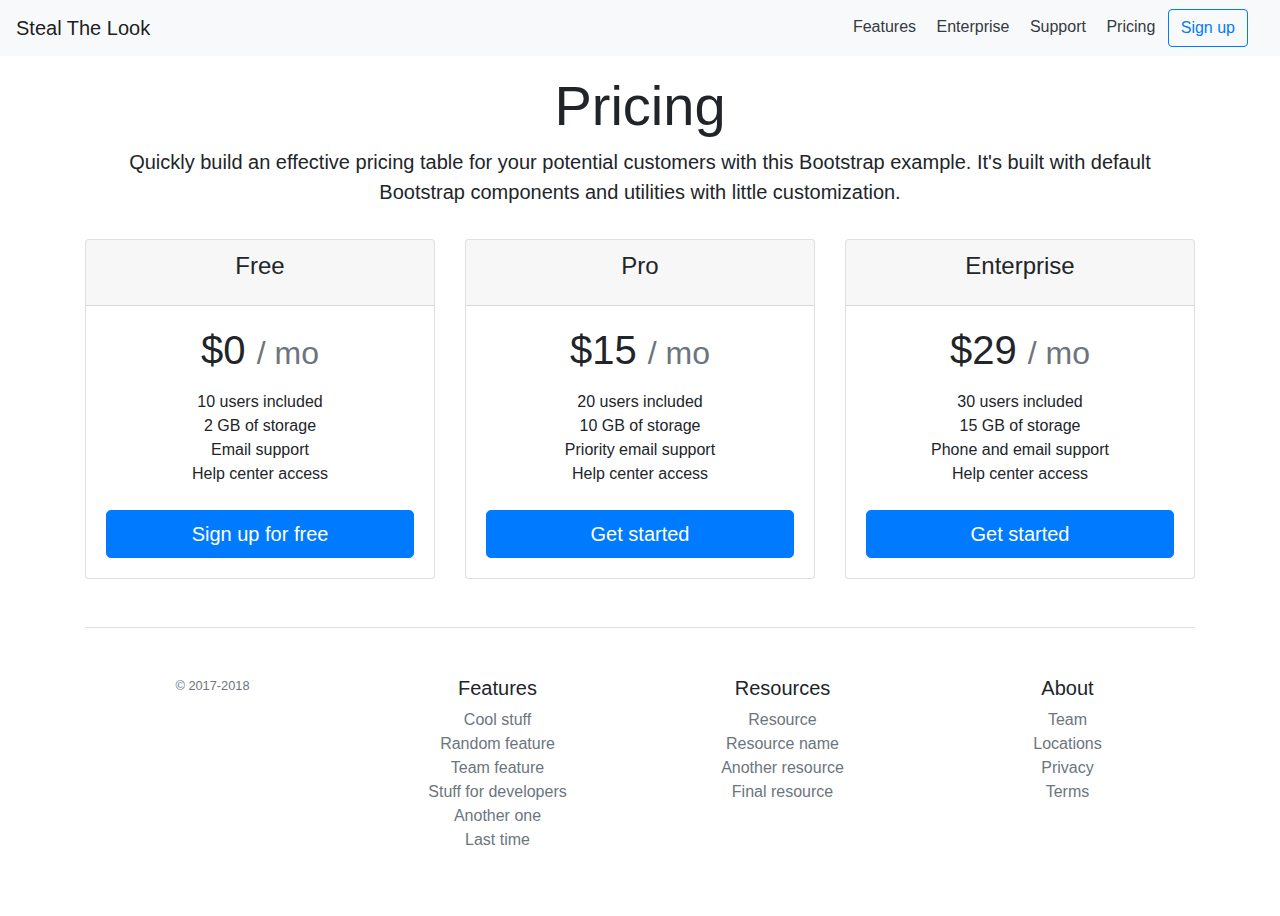
==== index.html @ 4ec42b8b "meu primeiro commit" ====
<!DOCTYPE html>
<html lang="en">
    <head>
        <meta charset="utf-8">
            <title>
                Document
            </title>
            <script src="scripts.js" type="text/javascript">
            </script>
            <link href="https://stackpath.bootstrapcdn.com/bootstrap/4.1.3/css/bootstrap.min.css" rel="stylesheet">
                <link href="style.css" rel="stylesheet">
                </link>
            </link>
        </meta>
    </head>
    <body>
        <div class="navbar navbar-light bg-light shadow-sm align-items-center">
            <span class="navbar-brand mb-0 h1">
                Steal The Look
            </span>
            <nav class="my-2 my-md-0 mr-md-3 text">
                <a class="p-2 text-dark" href="#">
                    Features
                </a>
                <a class="p-2 text-dark" href="#">
                    Enterprise
                </a>
                <a class="p-2 text-dark" href="#">
                    Support
                </a>
                <a class="p-2 text-dark" href="#">
                    Pricing
                </a>
                <a class="btn btn-outline-primary" href="#">
                    Sign up
                </a>
            </nav>
        </div>

        
        <div class="container">
            <div class="pricing-header p-3 text-center">
                <h1 class="display-4">
                    Pricing
                </h1>
                <p class="lead">
                    Quickly build an effective pricing table for your potential customers with this Bootstrap example. It's built with default Bootstrap components and utilities with little customization.
                </p>
            </div>
            <div class="card-deck text-center">
                <div class="card">
                    <div class="card-header">
                        <h4 class="card-title font-weight-normal">
                            Free
                        </h4>
                    </div>
                    <div class="card-body">
                        <h1 class="card-title pricing-card-title">
                            $0
                            <small class="text-muted">
                                / mo
                            </small>
                        </h1>
                        <ul class="list-unstyled mt-3 mb-4">
                            <li>
                                10 users included
                            </li>
                            <li>
                                2 GB of storage
                            </li>
                            <li>
                                Email support
                            </li>
                            <li>
                                Help center access
                            </li>
                        </ul>
                        <button class="btn btn-lg btn-block btn-primary" type="button">
                            Sign up for free
                        </button>
                    </div>
                </div>
                <div class="card">
                    <div class="card-header">
                        <h4 class="card-title font-weight-normal">
                            Pro
                        </h4>
                    </div>
                    <div class="card-body">
                        <h1 class="card-title pricing-card-title">
                            $15
                            <small class="text-muted">
                                / mo
                            </small>
                        </h1>
                        <ul class="list-unstyled mt-3 mb-4">
                            <li>
                                20 users included
                            </li>
                            <li>
                                10 GB of storage
                            </li>
                            <li>
                                Priority email support
                            </li>
                            <li>
                                Help center access
                            </li>
                        </ul>
                        <button class="btn btn-lg btn-block btn-primary" type="button">
                            Get started
                        </button>
                    </div>
                </div>
                <div class="card">
                    <div class="card-header">
                        <h4 class="card-title font-weight-normal">
                            Enterprise
                        </h4>
                    </div>
                    <div class="card-body">
                        <h1 class="card-title pricing-card-title">
                            $29
                            <small class="text-muted">
                                / mo
                            </small>
                        </h1>
                        <ul class="list-unstyled mt-3 mb-4">
                            <li>
                                30 users included
                            </li>
                            <li>
                                15 GB of storage
                            </li>
                            <li>
                                Phone and email support
                            </li>
                            <li>
                                Help center access
                            </li>
                        </ul>
                        <button class="btn btn-lg btn-block btn-primary" type="button">
                            Get started
                        </button>
                    </div>
                </div>
            </div>
            <footer class="pt-4 my-md-5 pt-md-5 border-top">
                <div class="row text-center">
                    <div class="col-12 col-md">
                            <small class="d-block mb-3 text-muted">
                                © 2017-2018
                            </small>
                        </img>
                    </div>
                    <div class="col-4 col-md">
                        <h5>
                            Features
                        </h5>
                        <ul class="list-unstyled text-small">
                            <li>
                                <a class="text-muted" href="#">
                                    Cool stuff
                                </a>
                            </li>
                            <li>
                                <a class="text-muted" href="#">
                                    Random feature
                                </a>
                            </li>
                            <li>
                                <a class="text-muted" href="#">
                                    Team feature
                                </a>
                            </li>
                            <li>
                                <a class="text-muted" href="#">
                                    Stuff for developers
                                </a>
                            </li>
                            <li>
                                <a class="text-muted" href="#">
                                    Another one
                                </a>
                            </li>
                            <li>
                                <a class="text-muted" href="#">
                                    Last time
                                </a>
                            </li>
                        </ul>
                    </div>
                    <div class="col-4 col-md">
                        <h5>
                            Resources
                        </h5>
                        <ul class="list-unstyled text-small">
                            <li>
                                <a class="text-muted" href="#">
                                    Resource
                                </a>
                            </li>
                            <li>
                                <a class="text-muted" href="#">
                                    Resource name
                                </a>
                            </li>
                            <li>
                                <a class="text-muted" href="#">
                                    Another resource
                                </a>
                            </li>
                            <li>
                                <a class="text-muted" href="#">
                                    Final resource
                                </a>
                            </li>
                        </ul>
                    </div>
                    <div class="col-4 col-md">
                        <h5>
                            About
                        </h5>
                        <ul class="list-unstyled text-small">
                            <li>
                                <a class="text-muted" href="#">
                                    Team
                                </a>
                            </li>
                            <li>
                                <a class="text-muted" href="#">
                                    Locations
                                </a>
                            </li>
                            <li>
                                <a class="text-muted" href="#">
                                    Privacy
                                </a>
                            </li>
                            <li>
                                <a class="text-muted" href="#">
                                    Terms
                                </a>
                            </li>
                        </ul>
                    </div>
                </div>
            </footer>
        </div>
    </body>
</html>
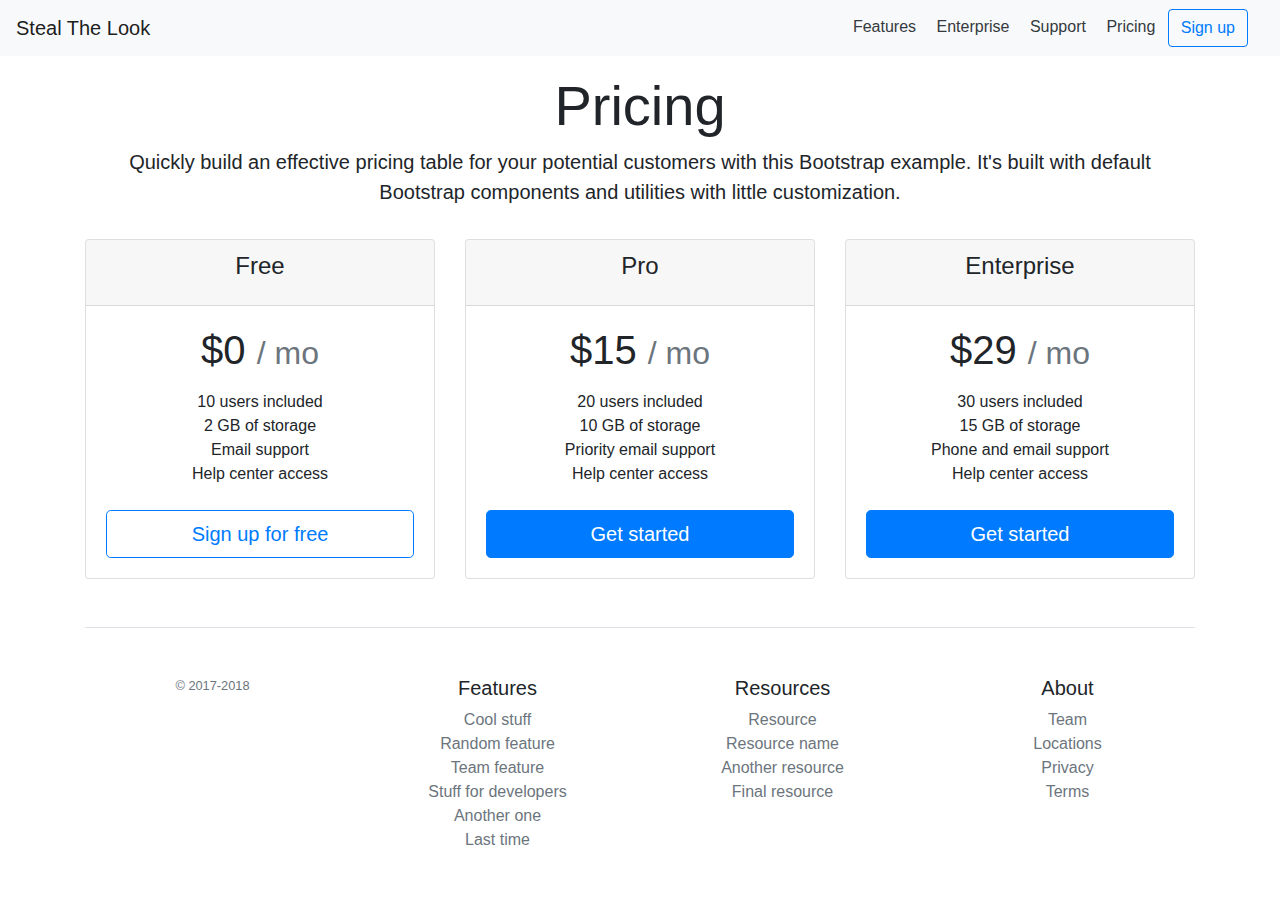
==== commit 26a4b560: "alterei botão para padrão outline" ====
--- a/index.html
+++ b/index.html
@@ -1,251 +1,251 @@
-<!DOCTYPE html>
-<html lang="en">
-    <head>
-        <meta charset="utf-8">
-            <title>
-                Document
-            </title>
-            <script src="scripts.js" type="text/javascript">
-            </script>
-            <link href="https://stackpath.bootstrapcdn.com/bootstrap/4.1.3/css/bootstrap.min.css" rel="stylesheet">
-                <link href="style.css" rel="stylesheet">
-                </link>
-            </link>
-        </meta>
-    </head>
-    <body>
-        <div class="navbar navbar-light bg-light shadow-sm align-items-center">
-            <span class="navbar-brand mb-0 h1">
-                Steal The Look
-            </span>
-            <nav class="my-2 my-md-0 mr-md-3 text">
-                <a class="p-2 text-dark" href="#">
-                    Features
-                </a>
-                <a class="p-2 text-dark" href="#">
-                    Enterprise
-                </a>
-                <a class="p-2 text-dark" href="#">
-                    Support
-                </a>
-                <a class="p-2 text-dark" href="#">
-                    Pricing
-                </a>
-                <a class="btn btn-outline-primary" href="#">
-                    Sign up
-                </a>
-            </nav>
-        </div>
-
-        
-        <div class="container">
-            <div class="pricing-header p-3 text-center">
-                <h1 class="display-4">
-                    Pricing
-                </h1>
-                <p class="lead">
-                    Quickly build an effective pricing table for your potential customers with this Bootstrap example. It's built with default Bootstrap components and utilities with little customization.
-                </p>
-            </div>
-            <div class="card-deck text-center">
-                <div class="card">
-                    <div class="card-header">
-                        <h4 class="card-title font-weight-normal">
-                            Free
-                        </h4>
-                    </div>
-                    <div class="card-body">
-                        <h1 class="card-title pricing-card-title">
-                            $0
-                            <small class="text-muted">
-                                / mo
-                            </small>
-                        </h1>
-                        <ul class="list-unstyled mt-3 mb-4">
-                            <li>
-                                10 users included
-                            </li>
-                            <li>
-                                2 GB of storage
-                            </li>
-                            <li>
-                                Email support
-                            </li>
-                            <li>
-                                Help center access
-                            </li>
-                        </ul>
-                        <button class="btn btn-lg btn-block btn-primary" type="button">
-                            Sign up for free
-                        </button>
-                    </div>
-                </div>
-                <div class="card">
-                    <div class="card-header">
-                        <h4 class="card-title font-weight-normal">
-                            Pro
-                        </h4>
-                    </div>
-                    <div class="card-body">
-                        <h1 class="card-title pricing-card-title">
-                            $15
-                            <small class="text-muted">
-                                / mo
-                            </small>
-                        </h1>
-                        <ul class="list-unstyled mt-3 mb-4">
-                            <li>
-                                20 users included
-                            </li>
-                            <li>
-                                10 GB of storage
-                            </li>
-                            <li>
-                                Priority email support
-                            </li>
-                            <li>
-                                Help center access
-                            </li>
-                        </ul>
-                        <button class="btn btn-lg btn-block btn-primary" type="button">
-                            Get started
-                        </button>
-                    </div>
-                </div>
-                <div class="card">
-                    <div class="card-header">
-                        <h4 class="card-title font-weight-normal">
-                            Enterprise
-                        </h4>
-                    </div>
-                    <div class="card-body">
-                        <h1 class="card-title pricing-card-title">
-                            $29
-                            <small class="text-muted">
-                                / mo
-                            </small>
-                        </h1>
-                        <ul class="list-unstyled mt-3 mb-4">
-                            <li>
-                                30 users included
-                            </li>
-                            <li>
-                                15 GB of storage
-                            </li>
-                            <li>
-                                Phone and email support
-                            </li>
-                            <li>
-                                Help center access
-                            </li>
-                        </ul>
-                        <button class="btn btn-lg btn-block btn-primary" type="button">
-                            Get started
-                        </button>
-                    </div>
-                </div>
-            </div>
-            <footer class="pt-4 my-md-5 pt-md-5 border-top">
-                <div class="row text-center">
-                    <div class="col-12 col-md">
-                            <small class="d-block mb-3 text-muted">
-                                © 2017-2018
-                            </small>
-                        </img>
-                    </div>
-                    <div class="col-4 col-md">
-                        <h5>
-                            Features
-                        </h5>
-                        <ul class="list-unstyled text-small">
-                            <li>
-                                <a class="text-muted" href="#">
-                                    Cool stuff
-                                </a>
-                            </li>
-                            <li>
-                                <a class="text-muted" href="#">
-                                    Random feature
-                                </a>
-                            </li>
-                            <li>
-                                <a class="text-muted" href="#">
-                                    Team feature
-                                </a>
-                            </li>
-                            <li>
-                                <a class="text-muted" href="#">
-                                    Stuff for developers
-                                </a>
-                            </li>
-                            <li>
-                                <a class="text-muted" href="#">
-                                    Another one
-                                </a>
-                            </li>
-                            <li>
-                                <a class="text-muted" href="#">
-                                    Last time
-                                </a>
-                            </li>
-                        </ul>
-                    </div>
-                    <div class="col-4 col-md">
-                        <h5>
-                            Resources
-                        </h5>
-                        <ul class="list-unstyled text-small">
-                            <li>
-                                <a class="text-muted" href="#">
-                                    Resource
-                                </a>
-                            </li>
-                            <li>
-                                <a class="text-muted" href="#">
-                                    Resource name
-                                </a>
-                            </li>
-                            <li>
-                                <a class="text-muted" href="#">
-                                    Another resource
-                                </a>
-                            </li>
-                            <li>
-                                <a class="text-muted" href="#">
-                                    Final resource
-                                </a>
-                            </li>
-                        </ul>
-                    </div>
-                    <div class="col-4 col-md">
-                        <h5>
-                            About
-                        </h5>
-                        <ul class="list-unstyled text-small">
-                            <li>
-                                <a class="text-muted" href="#">
-                                    Team
-                                </a>
-                            </li>
-                            <li>
-                                <a class="text-muted" href="#">
-                                    Locations
-                                </a>
-                            </li>
-                            <li>
-                                <a class="text-muted" href="#">
-                                    Privacy
-                                </a>
-                            </li>
-                            <li>
-                                <a class="text-muted" href="#">
-                                    Terms
-                                </a>
-                            </li>
-                        </ul>
-                    </div>
-                </div>
-            </footer>
-        </div>
-    </body>
-</html>
+<!DOCTYPE html>
+<html lang="en">
+    <head>
+        <meta charset="utf-8">
+            <title>
+                Document
+            </title>
+            <script src="scripts.js" type="text/javascript">
+            </script>
+            <link href="https://stackpath.bootstrapcdn.com/bootstrap/4.1.3/css/bootstrap.min.css" rel="stylesheet">
+                <link href="style.css" rel="stylesheet">
+                </link>
+            </link>
+        </meta>
+    </head>
+    <body>
+        <div class="navbar navbar-light bg-light shadow-sm align-items-center">
+            <span class="navbar-brand mb-0 h1">
+                Steal The Look
+            </span>
+            <nav class="my-2 my-md-0 mr-md-3 text">
+                <a class="p-2 text-dark" href="#">
+                    Features
+                </a>
+                <a class="p-2 text-dark" href="#">
+                    Enterprise
+                </a>
+                <a class="p-2 text-dark" href="#">
+                    Support
+                </a>
+                <a class="p-2 text-dark" href="#">
+                    Pricing
+                </a>
+                <a class="btn btn-outline-primary" href="#">
+                    Sign up
+                </a>
+            </nav>
+        </div>
+
+        
+        <div class="container">
+            <div class="pricing-header p-3 text-center">
+                <h1 class="display-4">
+                    Pricing
+                </h1>
+                <p class="lead">
+                    Quickly build an effective pricing table for your potential customers with this Bootstrap example. It's built with default Bootstrap components and utilities with little customization.
+                </p>
+            </div>
+            <div class="card-deck text-center">
+                <div class="card">
+                    <div class="card-header">
+                        <h4 class="card-title font-weight-normal">
+                            Free
+                        </h4>
+                    </div>
+                    <div class="card-body">
+                        <h1 class="card-title pricing-card-title">
+                            $0
+                            <small class="text-muted">
+                                / mo
+                            </small>
+                        </h1>
+                        <ul class="list-unstyled mt-3 mb-4">
+                            <li>
+                                10 users included
+                            </li>
+                            <li>
+                                2 GB of storage
+                            </li>
+                            <li>
+                                Email support
+                            </li>
+                            <li>
+                                Help center access
+                            </li>
+                        </ul>
+                        <button class="btn btn-lg btn-block btn-outline-primary" type="button">
+                            Sign up for free
+                        </button>
+                    </div>
+                </div>
+                <div class="card">
+                    <div class="card-header">
+                        <h4 class="card-title font-weight-normal">
+                            Pro
+                        </h4>
+                    </div>
+                    <div class="card-body">
+                        <h1 class="card-title pricing-card-title">
+                            $15
+                            <small class="text-muted">
+                                / mo
+                            </small>
+                        </h1>
+                        <ul class="list-unstyled mt-3 mb-4">
+                            <li>
+                                20 users included
+                            </li>
+                            <li>
+                                10 GB of storage
+                            </li>
+                            <li>
+                                Priority email support
+                            </li>
+                            <li>
+                                Help center access
+                            </li>
+                        </ul>
+                        <button class="btn btn-lg btn-block btn-primary" type="button">
+                            Get started
+                        </button>
+                    </div>
+                </div>
+                <div class="card">
+                    <div class="card-header">
+                        <h4 class="card-title font-weight-normal">
+                            Enterprise
+                        </h4>
+                    </div>
+                    <div class="card-body">
+                        <h1 class="card-title pricing-card-title">
+                            $29
+                            <small class="text-muted">
+                                / mo
+                            </small>
+                        </h1>
+                        <ul class="list-unstyled mt-3 mb-4">
+                            <li>
+                                30 users included
+                            </li>
+                            <li>
+                                15 GB of storage
+                            </li>
+                            <li>
+                                Phone and email support
+                            </li>
+                            <li>
+                                Help center access
+                            </li>
+                        </ul>
+                        <button class="btn btn-lg btn-block btn-primary" type="button">
+                            Get started
+                        </button>
+                    </div>
+                </div>
+            </div>
+            <footer class="pt-4 my-md-5 pt-md-5 border-top">
+                <div class="row text-center">
+                    <div class="col-12 col-md">
+                            <small class="d-block mb-3 text-muted">
+                                © 2017-2018
+                            </small>
+                        </img>
+                    </div>
+                    <div class="col-4 col-md">
+                        <h5>
+                            Features
+                        </h5>
+                        <ul class="list-unstyled text-small">
+                            <li>
+                                <a class="text-muted" href="#">
+                                    Cool stuff
+                                </a>
+                            </li>
+                            <li>
+                                <a class="text-muted" href="#">
+                                    Random feature
+                                </a>
+                            </li>
+                            <li>
+                                <a class="text-muted" href="#">
+                                    Team feature
+                                </a>
+                            </li>
+                            <li>
+                                <a class="text-muted" href="#">
+                                    Stuff for developers
+                                </a>
+                            </li>
+                            <li>
+                                <a class="text-muted" href="#">
+                                    Another one
+                                </a>
+                            </li>
+                            <li>
+                                <a class="text-muted" href="#">
+                                    Last time
+                                </a>
+                            </li>
+                        </ul>
+                    </div>
+                    <div class="col-4 col-md">
+                        <h5>
+                            Resources
+                        </h5>
+                        <ul class="list-unstyled text-small">
+                            <li>
+                                <a class="text-muted" href="#">
+                                    Resource
+                                </a>
+                            </li>
+                            <li>
+                                <a class="text-muted" href="#">
+                                    Resource name
+                                </a>
+                            </li>
+                            <li>
+                                <a class="text-muted" href="#">
+                                    Another resource
+                                </a>
+                            </li>
+                            <li>
+                                <a class="text-muted" href="#">
+                                    Final resource
+                                </a>
+                            </li>
+                        </ul>
+                    </div>
+                    <div class="col-4 col-md">
+                        <h5>
+                            About
+                        </h5>
+                        <ul class="list-unstyled text-small">
+                            <li>
+                                <a class="text-muted" href="#">
+                                    Team
+                                </a>
+                            </li>
+                            <li>
+                                <a class="text-muted" href="#">
+                                    Locations
+                                </a>
+                            </li>
+                            <li>
+                                <a class="text-muted" href="#">
+                                    Privacy
+                                </a>
+                            </li>
+                            <li>
+                                <a class="text-muted" href="#">
+                                    Terms
+                                </a>
+                            </li>
+                        </ul>
+                    </div>
+                </div>
+            </footer>
+        </div>
+    </body>
+</html>
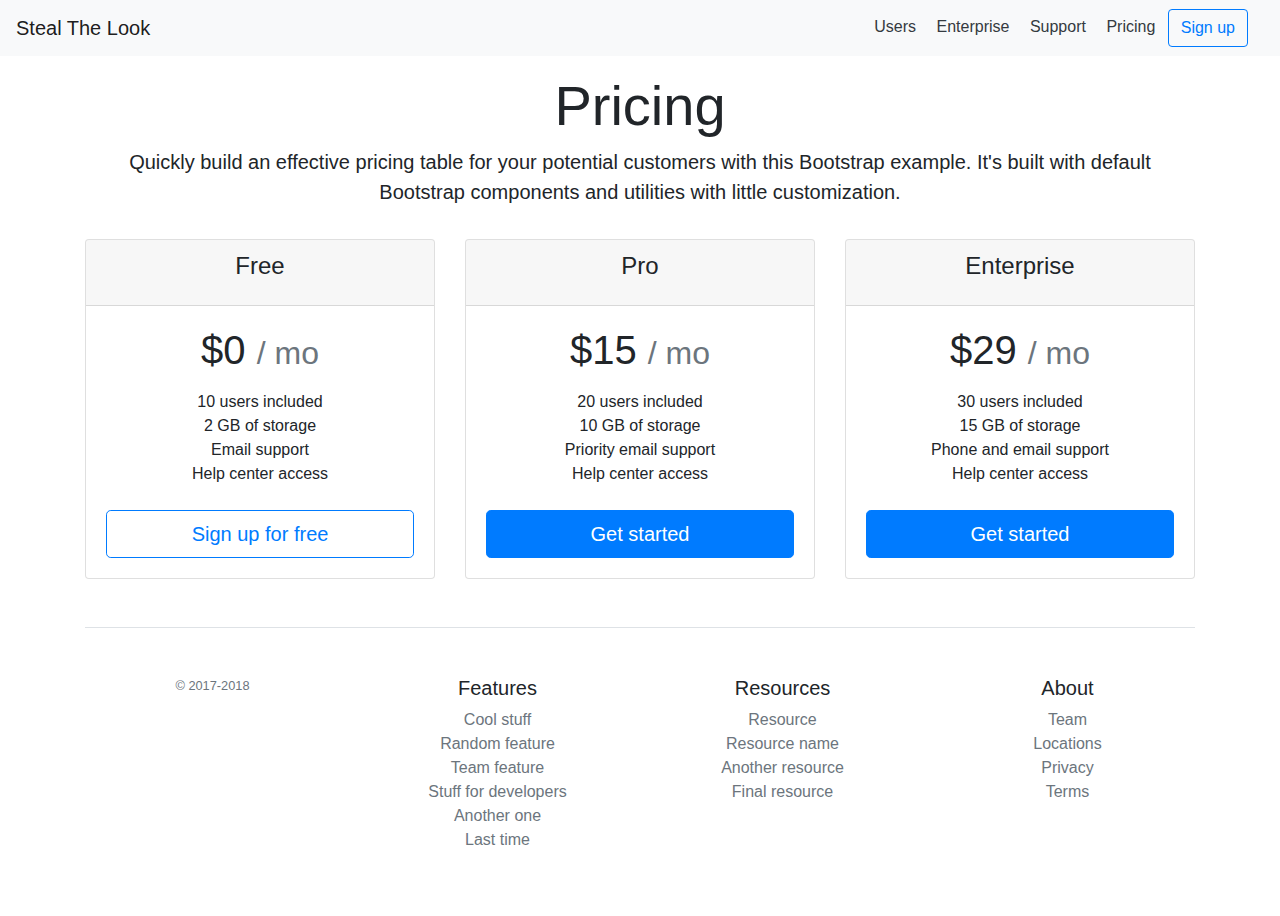
==== commit 0f268d53: "update" ====
--- a/index.html
+++ b/index.html
@@ -5,8 +5,7 @@
             <title>
                 Document
             </title>
-            <script src="scripts.js" type="text/javascript">
-            </script>
+           
             <link href="https://stackpath.bootstrapcdn.com/bootstrap/4.1.3/css/bootstrap.min.css" rel="stylesheet">
                 <link href="style.css" rel="stylesheet">
                 </link>
@@ -19,8 +18,8 @@
                 Steal The Look
             </span>
             <nav class="my-2 my-md-0 mr-md-3 text">
-                <a class="p-2 text-dark" href="#">
-                    Features
+                <a class="p-2 text-dark" href="users.html">
+                    Users
                 </a>
                 <a class="p-2 text-dark" href="#">
                     Enterprise
@@ -35,9 +34,7 @@
                     Sign up
                 </a>
             </nav>
-        </div>
-
-        
+        </div>       
         <div class="container">
             <div class="pricing-header p-3 text-center">
                 <h1 class="display-4">
@@ -75,7 +72,7 @@
                                 Help center access
                             </li>
                         </ul>
-                        <button class="btn btn-lg btn-block btn-outline-primary" type="button">
+                        <button id="btn-1" class="btn btn-lg btn-block btn-outline-primary" type="button">
                             Sign up for free
                         </button>
                     </div>
@@ -107,7 +104,7 @@
                                 Help center access
                             </li>
                         </ul>
-                        <button class="btn btn-lg btn-block btn-primary" type="button">
+                        <button id="btn-2" class="btn btn-lg btn-block btn-primary" type="button">
                             Get started
                         </button>
                     </div>
@@ -139,7 +136,7 @@
                                 Help center access
                             </li>
                         </ul>
-                        <button class="btn btn-lg btn-block btn-primary" type="button">
+                        <button id="btn-3" class="btn btn-lg btn-block btn-primary" type="button">
                             Get started
                         </button>
                     </div>
@@ -247,5 +244,7 @@
                 </div>
             </footer>
         </div>
+         <script src="scripts.js" type="text/javascript"></script>
+
     </body>
 </html>
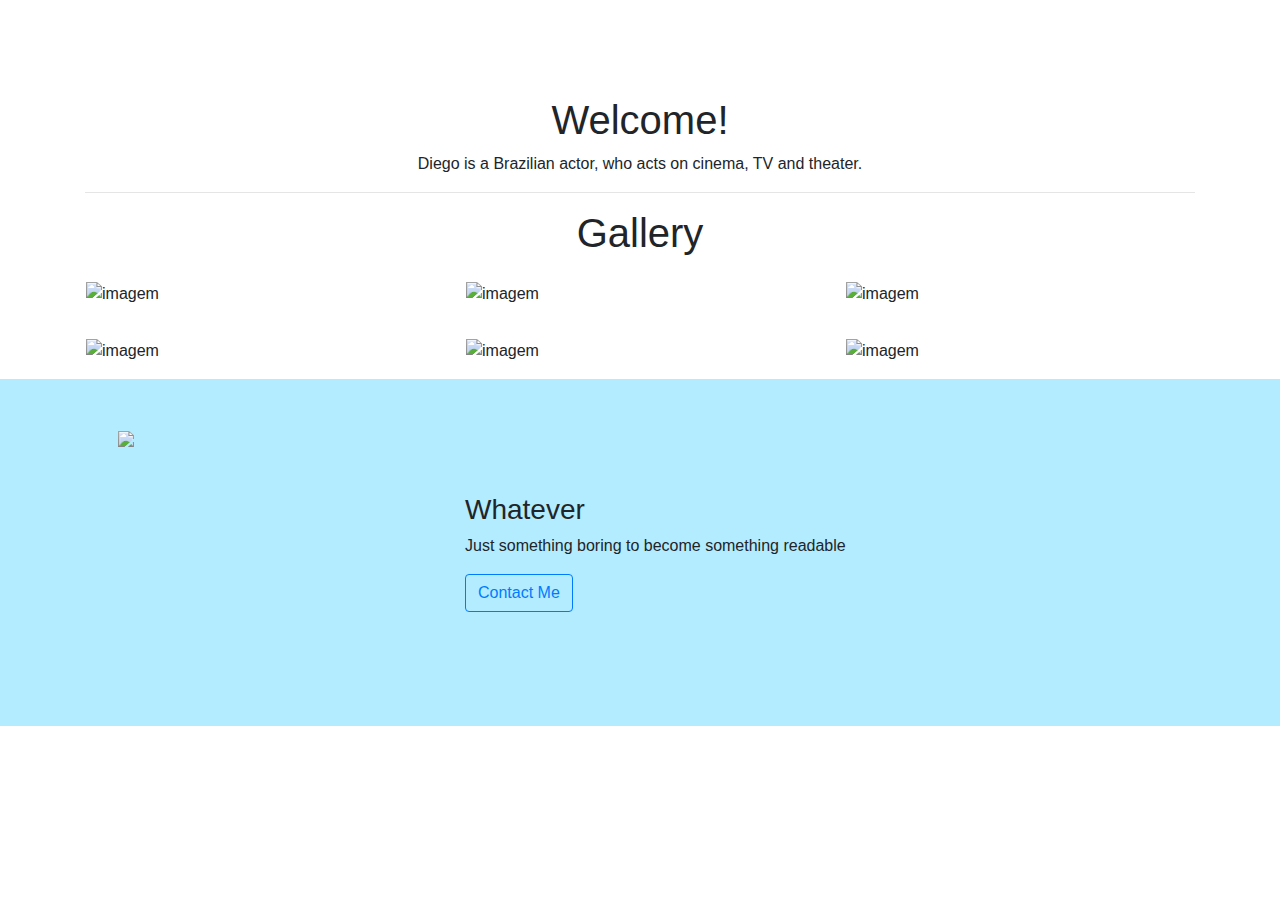
==== commit be0ab09e: "atualizado estrutura do blog para criação de novo site" ====
--- a/index.html
+++ b/index.html
@@ -5,7 +5,6 @@
             <title>
                 Document
             </title>
-           
             <link href="https://stackpath.bootstrapcdn.com/bootstrap/4.1.3/css/bootstrap.min.css" rel="stylesheet">
                 <link href="style.css" rel="stylesheet">
                 </link>
@@ -13,238 +12,79 @@
         </meta>
     </head>
     <body>
-        <div class="navbar navbar-light bg-light shadow-sm align-items-center">
-            <span class="navbar-brand mb-0 h1">
-                Steal The Look
-            </span>
-            <nav class="my-2 my-md-0 mr-md-3 text">
-                <a class="p-2 text-dark" href="users.html">
-                    Users
-                </a>
-                <a class="p-2 text-dark" href="#">
-                    Enterprise
-                </a>
-                <a class="p-2 text-dark" href="#">
-                    Support
-                </a>
-                <a class="p-2 text-dark" href="#">
-                    Pricing
-                </a>
-                <a class="btn btn-outline-primary" href="#">
-                    Sign up
-                </a>
-            </nav>
-        </div>       
+        <div class="container-fluid">
+            <div class="row primeiro-bloco">
+                <div class="col-sm">
+                    <h1 class="text-white text-center">
+                        Diego Versali
+                    </h1>
+                    <p class="text-white text-center">
+                        Actor
+                    </p>
+                </div>
+            </div>
+        </div>
         <div class="container">
-            <div class="pricing-header p-3 text-center">
-                <h1 class="display-4">
-                    Pricing
-                </h1>
-                <p class="lead">
-                    Quickly build an effective pricing table for your potential customers with this Bootstrap example. It's built with default Bootstrap components and utilities with little customization.
-                </p>
+            <div class="row segundo-bloco">
+                <div class="col-sm">
+                    <h1 class="text-center">
+                        Welcome!
+                    </h1>
+                    <p class="text-center">
+                        Diego is a Brazilian actor, who acts on cinema, TV and theater.
+                    </p>
+                    <hr>
+                        <h1 class="text-center">
+                            Gallery
+                        </h1>
+                    </hr>
+                </div>
             </div>
-            <div class="card-deck text-center">
-                <div class="card">
-                    <div class="card-header">
-                        <h4 class="card-title font-weight-normal">
-                            Free
-                        </h4>
+            <div class="row">
+                <div class="col-md-4 p-3">
+                    <img alt="imagem" class="img-fluid" src="https://source.unsplash.com/random/500x500">
+                    </img>
+                </div>
+                <div class="col-md-4 p-3">
+                    <img alt="imagem" class="img-fluid" src="https://source.unsplash.com/random/500x500">
+                    </img>
+                </div>
+                <div class="col-md-4 p-3">
+                    <img alt="imagem" class="img-fluid" src="https://source.unsplash.com/random/500x500">
+                    </img>
+                </div>
+            </div>
+            <div class="row">
+                <div class="col-md-4 p-3">
+                    <img alt="imagem" class="img-fluid" src="https://source.unsplash.com/random/500x500">
+                    </img>
+                </div>
+                <div class="col-md-4 p-3">
+                    <img alt="imagem" class="img-fluid" src="https://source.unsplash.com/random/500x500">
+                    </img>
+                </div>
+                <div class="col-md-4 p-3">
+                    <img alt="imagem" class="img-fluid" src="https://source.unsplash.com/random/500x500">
+                    </img>
+                </div>
+            </div>
+        </div>
+        <div class="container-fluid" id="bg">
+            <div class="container">
+                <div class="terceiro-bloco row">
+                    <div class="col-md-4 p-5 box-image">
+                        <img class="img-fluid" src="https://source.unsplash.com/random/500x500">
+                        
                     </div>
-                    <div class="card-body">
-                        <h1 class="card-title pricing-card-title">
-                            $0
-                            <small class="text-muted">
-                                / mo
-                            </small>
-                        </h1>
-                        <ul class="list-unstyled mt-3 mb-4">
-                            <li>
-                                10 users included
-                            </li>
-                            <li>
-                                2 GB of storage
-                            </li>
-                            <li>
-                                Email support
-                            </li>
-                            <li>
-                                Help center access
-                            </li>
-                        </ul>
-                        <button id="btn-1" class="btn btn-lg btn-block btn-outline-primary" type="button">
-                            Sign up for free
-                        </button>
-                    </div>
-                </div>
-                <div class="card">
-                    <div class="card-header">
-                        <h4 class="card-title font-weight-normal">
-                            Pro
-                        </h4>
-                    </div>
-                    <div class="card-body">
-                        <h1 class="card-title pricing-card-title">
-                            $15
-                            <small class="text-muted">
-                                / mo
-                            </small>
-                        </h1>
-                        <ul class="list-unstyled mt-3 mb-4">
-                            <li>
-                                20 users included
-                            </li>
-                            <li>
-                                10 GB of storage
-                            </li>
-                            <li>
-                                Priority email support
-                            </li>
-                            <li>
-                                Help center access
-                            </li>
-                        </ul>
-                        <button id="btn-2" class="btn btn-lg btn-block btn-primary" type="button">
-                            Get started
-                        </button>
-                    </div>
-                </div>
-                <div class="card">
-                    <div class="card-header">
-                        <h4 class="card-title font-weight-normal">
-                            Enterprise
-                        </h4>
-                    </div>
-                    <div class="card-body">
-                        <h1 class="card-title pricing-card-title">
-                            $29
-                            <small class="text-muted">
-                                / mo
-                            </small>
-                        </h1>
-                        <ul class="list-unstyled mt-3 mb-4">
-                            <li>
-                                30 users included
-                            </li>
-                            <li>
-                                15 GB of storage
-                            </li>
-                            <li>
-                                Phone and email support
-                            </li>
-                            <li>
-                                Help center access
-                            </li>
-                        </ul>
-                        <button id="btn-3" class="btn btn-lg btn-block btn-primary" type="button">
-                            Get started
-                        </button>
+                    <div class="col-md-8 alinhamento">
+                    	<h3>Whatever</h3>
+                    	<p>Just something boring to become something readable</p>
+                    	<button type="button" class="btn btn-outline-primary">Contact Me</button>
                     </div>
                 </div>
             </div>
-            <footer class="pt-4 my-md-5 pt-md-5 border-top">
-                <div class="row text-center">
-                    <div class="col-12 col-md">
-                            <small class="d-block mb-3 text-muted">
-                                © 2017-2018
-                            </small>
-                        </img>
-                    </div>
-                    <div class="col-4 col-md">
-                        <h5>
-                            Features
-                        </h5>
-                        <ul class="list-unstyled text-small">
-                            <li>
-                                <a class="text-muted" href="#">
-                                    Cool stuff
-                                </a>
-                            </li>
-                            <li>
-                                <a class="text-muted" href="#">
-                                    Random feature
-                                </a>
-                            </li>
-                            <li>
-                                <a class="text-muted" href="#">
-                                    Team feature
-                                </a>
-                            </li>
-                            <li>
-                                <a class="text-muted" href="#">
-                                    Stuff for developers
-                                </a>
-                            </li>
-                            <li>
-                                <a class="text-muted" href="#">
-                                    Another one
-                                </a>
-                            </li>
-                            <li>
-                                <a class="text-muted" href="#">
-                                    Last time
-                                </a>
-                            </li>
-                        </ul>
-                    </div>
-                    <div class="col-4 col-md">
-                        <h5>
-                            Resources
-                        </h5>
-                        <ul class="list-unstyled text-small">
-                            <li>
-                                <a class="text-muted" href="#">
-                                    Resource
-                                </a>
-                            </li>
-                            <li>
-                                <a class="text-muted" href="#">
-                                    Resource name
-                                </a>
-                            </li>
-                            <li>
-                                <a class="text-muted" href="#">
-                                    Another resource
-                                </a>
-                            </li>
-                            <li>
-                                <a class="text-muted" href="#">
-                                    Final resource
-                                </a>
-                            </li>
-                        </ul>
-                    </div>
-                    <div class="col-4 col-md">
-                        <h5>
-                            About
-                        </h5>
-                        <ul class="list-unstyled text-small">
-                            <li>
-                                <a class="text-muted" href="#">
-                                    Team
-                                </a>
-                            </li>
-                            <li>
-                                <a class="text-muted" href="#">
-                                    Locations
-                                </a>
-                            </li>
-                            <li>
-                                <a class="text-muted" href="#">
-                                    Privacy
-                                </a>
-                            </li>
-                            <li>
-                                <a class="text-muted" href="#">
-                                    Terms
-                                </a>
-                            </li>
-                        </ul>
-                    </div>
-                </div>
-            </footer>
         </div>
-         <script src="scripts.js" type="text/javascript"></script>
-
     </body>
 </html>
+<script src="scripts.js" type="text/javascript">
+</script>
--- a/style.css
+++ b/style.css
@@ -0,0 +1,11 @@
+.primeiro-bloco{
+	background-image: url(https://images.unsplash.com/photo-1541411438265-4cb4687110f2);
+}
+
+#bg{
+	background-color: #b3ecff;
+}
+
+.alinhamento{
+	margin: 10% 0px;
+}
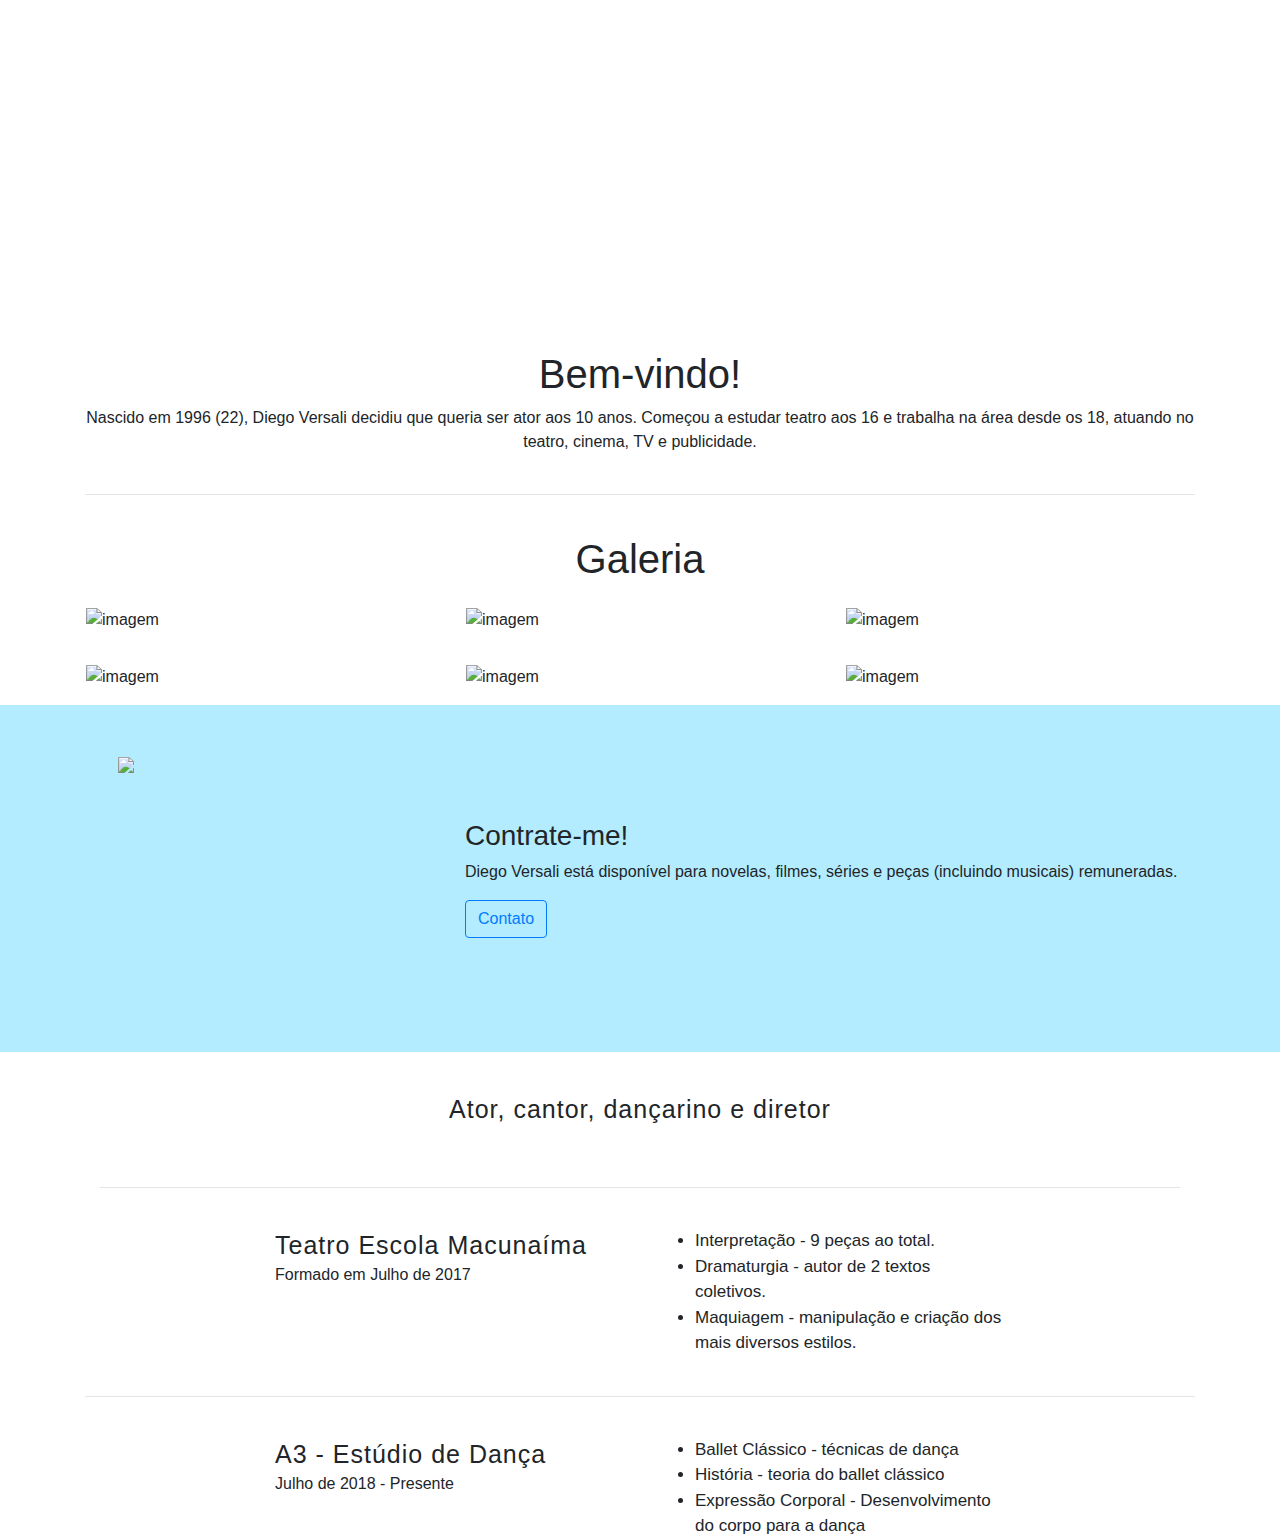
==== commit 93858ae8: "Site atualizado com informações oficiais" ====
--- a/index.html
+++ b/index.html
@@ -14,28 +14,28 @@
     <body>
         <div class="container-fluid">
             <div class="row primeiro-bloco">
-                <div class="col-sm">
+                <div class="col-md">
                     <h1 class="text-white text-center">
                         Diego Versali
                     </h1>
                     <p class="text-white text-center">
-                        Actor
+                        Ator
                     </p>
                 </div>
             </div>
         </div>
         <div class="container">
             <div class="row segundo-bloco">
-                <div class="col-sm">
+                <div class="col-md">
                     <h1 class="text-center">
-                        Welcome!
+                        Bem-vindo!
                     </h1>
                     <p class="text-center">
-                        Diego is a Brazilian actor, who acts on cinema, TV and theater.
+                        Nascido em 1996 (22), Diego Versali decidiu que queria ser ator aos 10 anos. Começou a estudar teatro aos 16 e trabalha na área desde os 18, atuando no teatro, cinema, TV e publicidade.
                     </p>
                     <hr>
                         <h1 class="text-center">
-                            Gallery
+                            Galeria
                         </h1>
                     </hr>
                 </div>
@@ -71,19 +71,98 @@
         </div>
         <div class="container-fluid" id="bg">
             <div class="container">
-                <div class="terceiro-bloco row">
+                <div class="terceiro-bloco row ">
                     <div class="col-md-4 p-5 box-image">
                         <img class="img-fluid" src="https://source.unsplash.com/random/500x500">
-                        
+                        </img>
                     </div>
                     <div class="col-md-8 alinhamento">
-                    	<h3>Whatever</h3>
-                    	<p>Just something boring to become something readable</p>
-                    	<button type="button" class="btn btn-outline-primary">Contact Me</button>
+                        <h3>
+                            Contrate-me!
+                        </h3>
+                        <p>
+                            Diego Versali está disponível para novelas, filmes, séries e peças (incluindo musicais) remuneradas.
+                        </p>
+                        <button class="btn btn-outline-primary" type="button">
+                            Contato
+                        </button>
                     </div>
                 </div>
             </div>
         </div>
+        <div class="container">
+            
+                <div class="col-md">
+                    <h6 class="text-center texto-quarto-bloco">
+                        Ator, cantor, dançarino e diretor
+                    </h6>
+                    <hr>
+                    </hr>
+                </div>
+            
+        </div>
+        <div class="container">
+            <div class="row justify-content-center">
+                
+                <div class="col-md-4">
+                    <h3 class="text-left info">
+                        Teatro Escola Macunaíma
+                    </h3>
+                    <span class="text-left info2">
+                        Formado em Julho de 2017 
+                    </span>
+                 </div>
+
+                 <div class="col-md-4">
+
+                    <ul class="float-right info3">
+                        <li>
+                            Interpretação - 9 peças ao total.
+                        </li>
+                        <li>
+                            Dramaturgia - autor de 2 textos coletivos.
+                        </li>
+                        <li>
+                            Maquiagem - manipulação e criação dos mais diversos estilos.
+                        </li>
+                    </ul>
+                </div>
+            </div>
+             <hr>
+        </div>
+        
+
+       
+       <div class="container">
+            <div class="row justify-content-center">
+                
+                <div class="col-md-4">
+                    <h3 class="text-left info">
+                        A3 - Estúdio de Dança
+                    </h3>
+                    <span class="text-left info2">
+                        Julho de 2018 - Presente
+                    </span>
+                 </div>
+
+                 <div class="col-md-4">
+
+                    <ul class="float-right info3">
+                        <li>
+                            Ballet Clássico - técnicas de dança
+                        </li>
+                        <li>
+                            História - teoria do ballet clássico
+                        </li>
+                        <li>
+                            Expressão Corporal - Desenvolvimento do corpo para a dança
+                        </li>
+                    </ul>
+                </div>
+            </div>
+        </div>
+        
+
     </body>
 </html>
 <script src="scripts.js" type="text/javascript">
--- a/style.css
+++ b/style.css
@@ -1,5 +1,7 @@
 .primeiro-bloco{
 	background-image: url(https://images.unsplash.com/photo-1541411438265-4cb4687110f2);
+    height: 350px;
+
 }
 
 #bg{
@@ -9,3 +11,35 @@
 .alinhamento{
 	margin: 10% 0px;
 }
+
+.texto-quarto-bloco {
+    padding: 40px 50px 20px 50px;
+    font-size: 25px;
+    font-weight: lighter;
+    letter-spacing: 1px;
+    line-height: 35px;
+}
+
+.info {
+	font-size: 25px;
+    font-weight: lighter;
+    letter-spacing: 1px;
+    line-height: 35px;
+    margin: 0px;
+}
+
+.info2 {
+	font-size: 16px;
+    font-weight: lighter;
+    margin: 0px;
+}
+
+.info3{
+	font-size: 17px;
+    font-weight: lighter;
+    margin: 0px;
+}
+
+hr {
+	margin: 40px 0px;
+}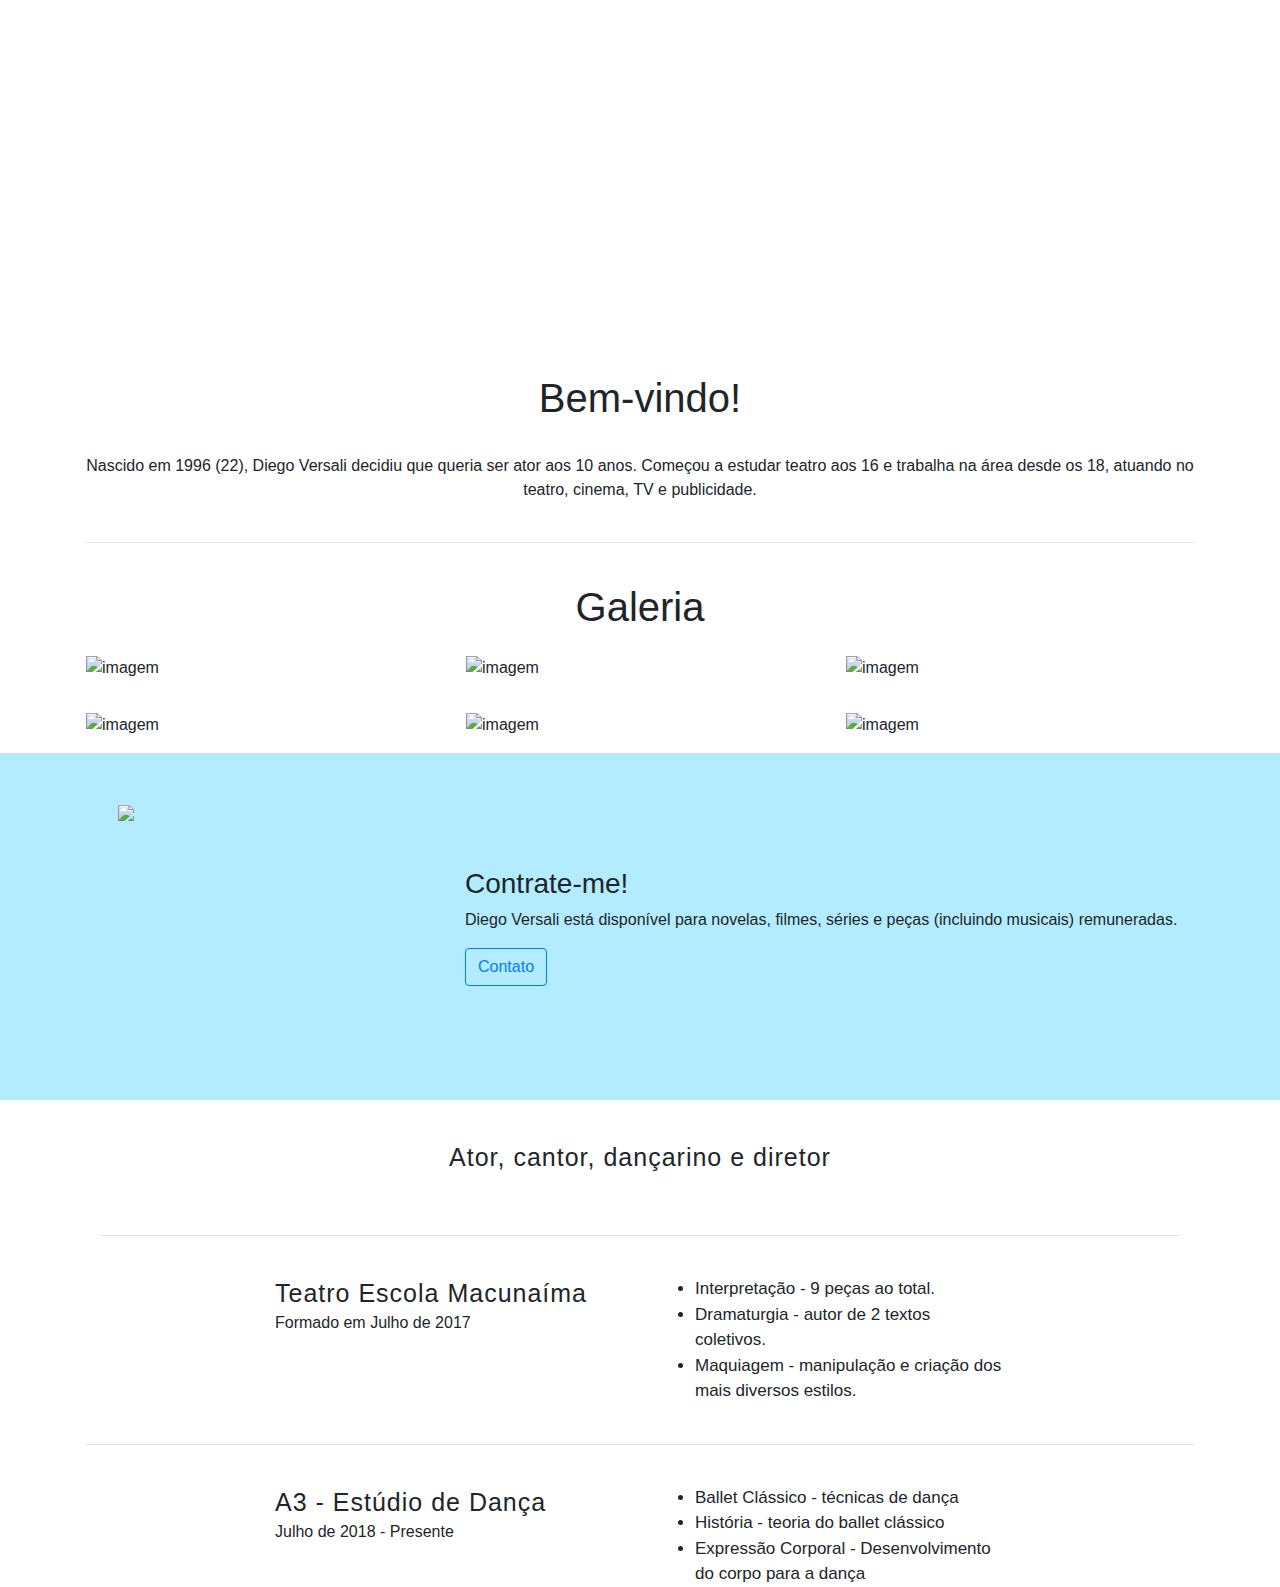
==== commit 5957f330: "Header update" ====
--- a/index.html
+++ b/index.html
@@ -6,19 +6,21 @@
                 Document
             </title>
             <link href="https://stackpath.bootstrapcdn.com/bootstrap/4.1.3/css/bootstrap.min.css" rel="stylesheet">
-                <link href="style.css" rel="stylesheet">
-                </link>
-            </link>
+            <link href="style.css" rel="stylesheet">
+            <script
+  src="https://code.jquery.com/jquery-1.12.4.js"
+  integrity="sha256-Qw82+bXyGq6MydymqBxNPYTaUXXq7c8v3CwiYwLLNXU="
+  crossorigin="anonymous"></script>    
         </meta>
     </head>
     <body>
-        <div class="container-fluid">
-            <div class="row primeiro-bloco">
+        <div class="container-fluid text-center">
+            <div class="row primeiro-bloco align-items-end">
                 <div class="col-md">
-                    <h1 class="text-white text-center">
+                    <h1 class="text-white">
                         Diego Versali
                     </h1>
-                    <p class="text-white text-center">
+                    <p class="text-white">
                         Ator
                     </p>
                 </div>
@@ -27,7 +29,7 @@
         <div class="container">
             <div class="row segundo-bloco">
                 <div class="col-md">
-                    <h1 class="text-center">
+                    <h1 class="text-center p-4">
                         Bem-vindo!
                     </h1>
                     <p class="text-center">
--- a/style.css
+++ b/style.css
@@ -42,4 +42,9 @@
 
 hr {
 	margin: 40px 0px;
-}+}
+
+.primeiro-bloco div:first-child { 
+    margin: 30px 30px;
+}
+
